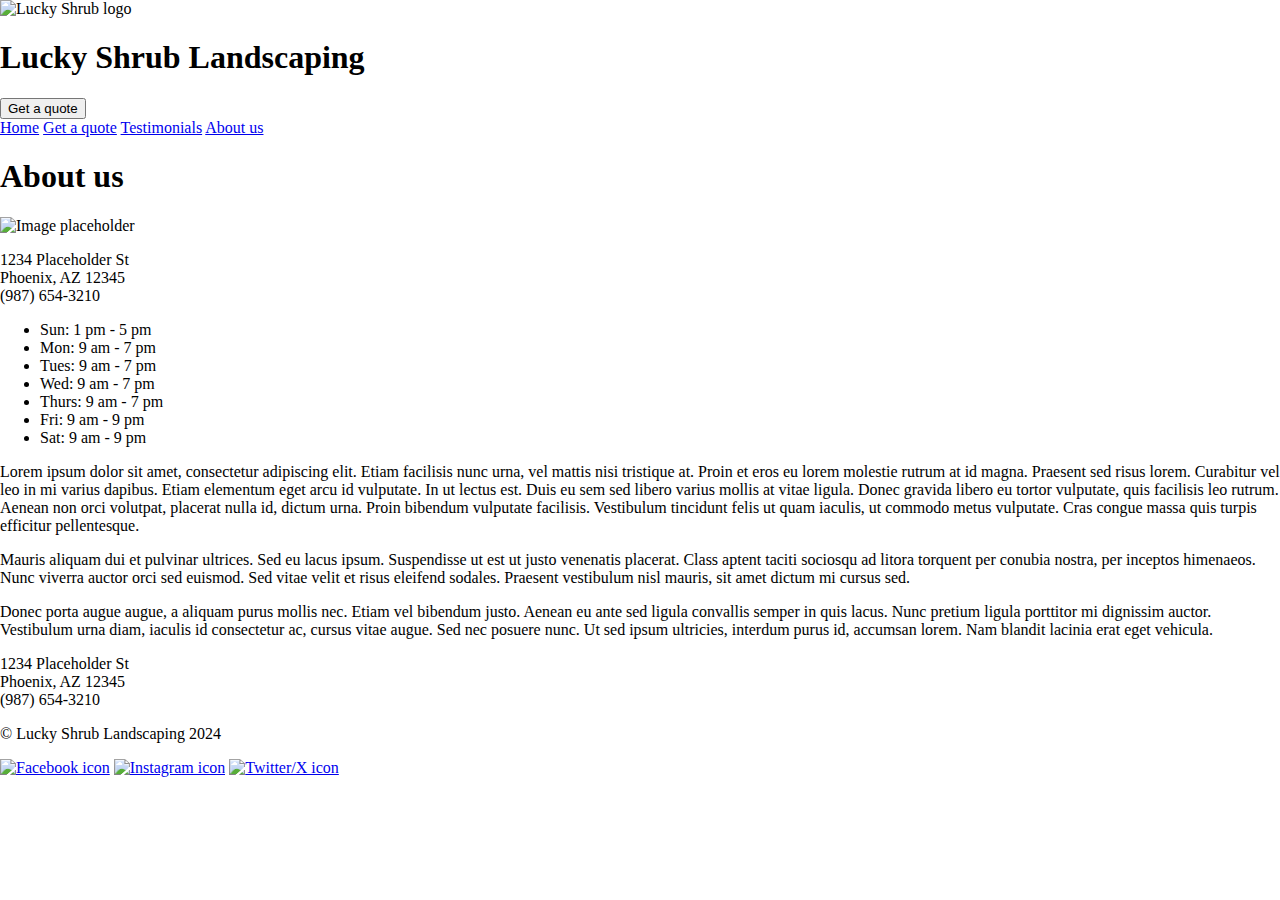
==== about.html @ db033210 "Add placeholder content" ====
<!DOCTYPE html>
<html lang="en">
<head>
    <meta charset="UTF-8">
    <meta name="viewport" content="width=device-width, initial-scale=1.0">
    <title>Lucky Shrub Landscaping</title>
    <link rel="stylesheet" href="style.css">
</head>
<body>
    <header>
        <img src="" alt="Lucky Shrub logo" class="logoImg">
        <h1>Lucky Shrub Landscaping</h1>
        <button>Get a quote</button>
        <nav>
            <a href="index.html">Home</a>
            <a href="quote.html">Get a quote</a>
            <a href="testimonials.html">Testimonials</a>
            <a href="about.html">About us</a>
        </nav>
    </header>
    <div class="container">
        <div class="innerContainer">
            <h1>About us</h1>
            <div class="gridBox">
                <div class="gridItem 1">
                    <img src="" alt="Image placeholder">
                </div>
                <div class="gridItem 2">
                    <p>1234 Placeholder St<br />
                        Phoenix, AZ 12345<br />
                        (987) 654-3210
                    </p>
                    <ul>
                        <li>Sun: 1 pm - 5 pm</li>
                        <li>Mon: 9 am - 7 pm</li>
                        <li>Tues: 9 am - 7 pm</li>
                        <li>Wed: 9 am - 7 pm</li>
                        <li>Thurs: 9 am - 7 pm</li>
                        <li>Fri: 9 am - 9 pm</li>
                        <li>Sat: 9 am - 9 pm</li>
                    </ul>
                </div>
                <div class="gridItem 3">
                    <p>
                        Lorem ipsum dolor sit amet, consectetur adipiscing elit. Etiam facilisis nunc urna, vel mattis nisi tristique at. Proin et eros eu lorem molestie rutrum at id magna. Praesent sed risus lorem. Curabitur vel leo in mi varius dapibus. Etiam elementum eget arcu id vulputate. In ut lectus est. Duis eu sem sed libero varius mollis at vitae ligula. Donec gravida libero eu tortor vulputate, quis facilisis leo rutrum. Aenean non orci volutpat, placerat nulla id, dictum urna. Proin bibendum vulputate facilisis. Vestibulum tincidunt felis ut quam iaculis, ut commodo metus vulputate. Cras congue massa quis turpis efficitur pellentesque.
                    </p>
                    <p>
                        Mauris aliquam dui et pulvinar ultrices. Sed eu lacus ipsum. Suspendisse ut est ut justo venenatis placerat. Class aptent taciti sociosqu ad litora torquent per conubia nostra, per inceptos himenaeos. Nunc viverra auctor orci sed euismod. Sed vitae velit et risus eleifend sodales. Praesent vestibulum nisl mauris, sit amet dictum mi cursus sed.
                    </p>
                    <p>
                        Donec porta augue augue, a aliquam purus mollis nec. Etiam vel bibendum justo. Aenean eu ante sed ligula convallis semper in quis lacus. Nunc pretium ligula porttitor mi dignissim auctor. Vestibulum urna diam, iaculis id consectetur ac, cursus vitae augue. Sed nec posuere nunc. Ut sed ipsum ultricies, interdum purus id, accumsan lorem. Nam blandit lacinia erat eget vehicula.
                    </p>
                </div>
            </div>
        </div>
    </div>
    <footer>
        <p>1234 Placeholder St<br />
            Phoenix, AZ 12345<br />
            (987) 654-3210
        </p>
        <p>&copy Lucky Shrub Landscaping 2024</p>
        <div class="socialMedia">
            <a href="http://www.facebook.com"><img src="" alt="Facebook icon" class="socialIcon"></a>
            <a href="http://www.instagram.com"><img src="" alt="Instagram icon" class="socialIcon"></a>
            <a href="http://www.x.com"><img src="" alt="Twitter/X icon" class="socialIcon"></a>
        </div>
    </footer>

    <script src="script.js"></script>
</body>
</html>
---- style.css ----
* {
  box-sizing: border-box;
}

body {
  margin: 0;
  min-height: 100vh;
}
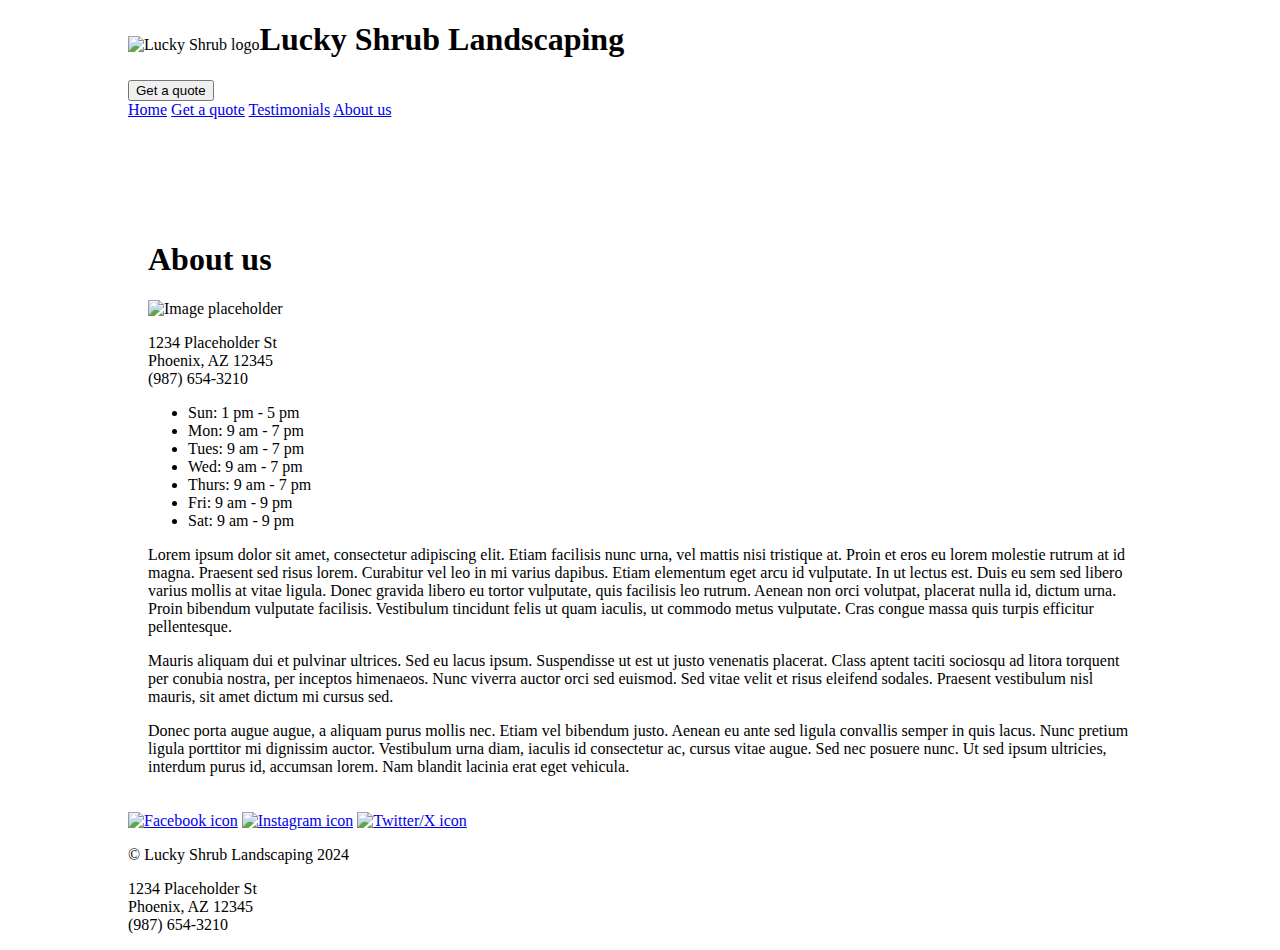
==== commit 0372c51e: "Add layout styling" ====
--- a/about.html
+++ b/about.html
@@ -8,15 +8,19 @@
 </head>
 <body>
     <header>
-        <img src="" alt="Lucky Shrub logo" class="logoImg">
-        <h1>Lucky Shrub Landscaping</h1>
-        <button>Get a quote</button>
-        <nav>
-            <a href="index.html">Home</a>
-            <a href="quote.html">Get a quote</a>
-            <a href="testimonials.html">Testimonials</a>
-            <a href="about.html">About us</a>
-        </nav>
+        <div class="logo">
+            <img src="" alt="Lucky Shrub logo" class="logoImg">
+            <h1>Lucky Shrub Landscaping</h1>
+        </div>
+        <div class="navigation">
+            <button>Get a quote</button>
+            <nav>
+                <a href="index.html">Home</a>
+                <a href="quote.html">Get a quote</a>
+                <a href="testimonials.html">Testimonials</a>
+                <a href="about.html">About us</a>
+            </nav>
+        </div>
     </header>
     <div class="container">
         <div class="innerContainer">
@@ -55,15 +59,17 @@
         </div>
     </div>
     <footer>
-        <p>1234 Placeholder St<br />
-            Phoenix, AZ 12345<br />
-            (987) 654-3210
-        </p>
-        <p>&copy Lucky Shrub Landscaping 2024</p>
         <div class="socialMedia">
             <a href="http://www.facebook.com"><img src="" alt="Facebook icon" class="socialIcon"></a>
             <a href="http://www.instagram.com"><img src="" alt="Instagram icon" class="socialIcon"></a>
             <a href="http://www.x.com"><img src="" alt="Twitter/X icon" class="socialIcon"></a>
+        </div>
+        <div class="footerText">
+            <p>&copy Lucky Shrub Landscaping 2024</p>
+            <p>1234 Placeholder St<br />
+                Phoenix, AZ 12345<br />
+                (987) 654-3210
+            </p>
         </div>
     </footer>
 
--- a/style.css
+++ b/style.css
@@ -7,3 +7,41 @@
   margin: 0;
   min-height: 100vh;
 }
+
+header{
+  height: 200px;
+  width: 80%;
+  max-width: 1200px;
+  margin: 0 auto;
+}
+.logo{
+  display: flex;
+  align-items: baseline;
+}
+
+.container{
+  width: 100%;
+  display: flex;
+  flex-direction: column;
+  align-items: center;
+}
+
+.innerContainer{
+  width: 80%;
+  max-width: 1200px;
+  padding: 20px;
+}
+
+.cardBox{
+  width: 80%;
+  max-width: 1200px;
+}
+.card{
+  padding: 20px;
+}
+
+footer{
+  width: 80%;
+  max-width: 1200px;
+  margin: 0 auto;
+}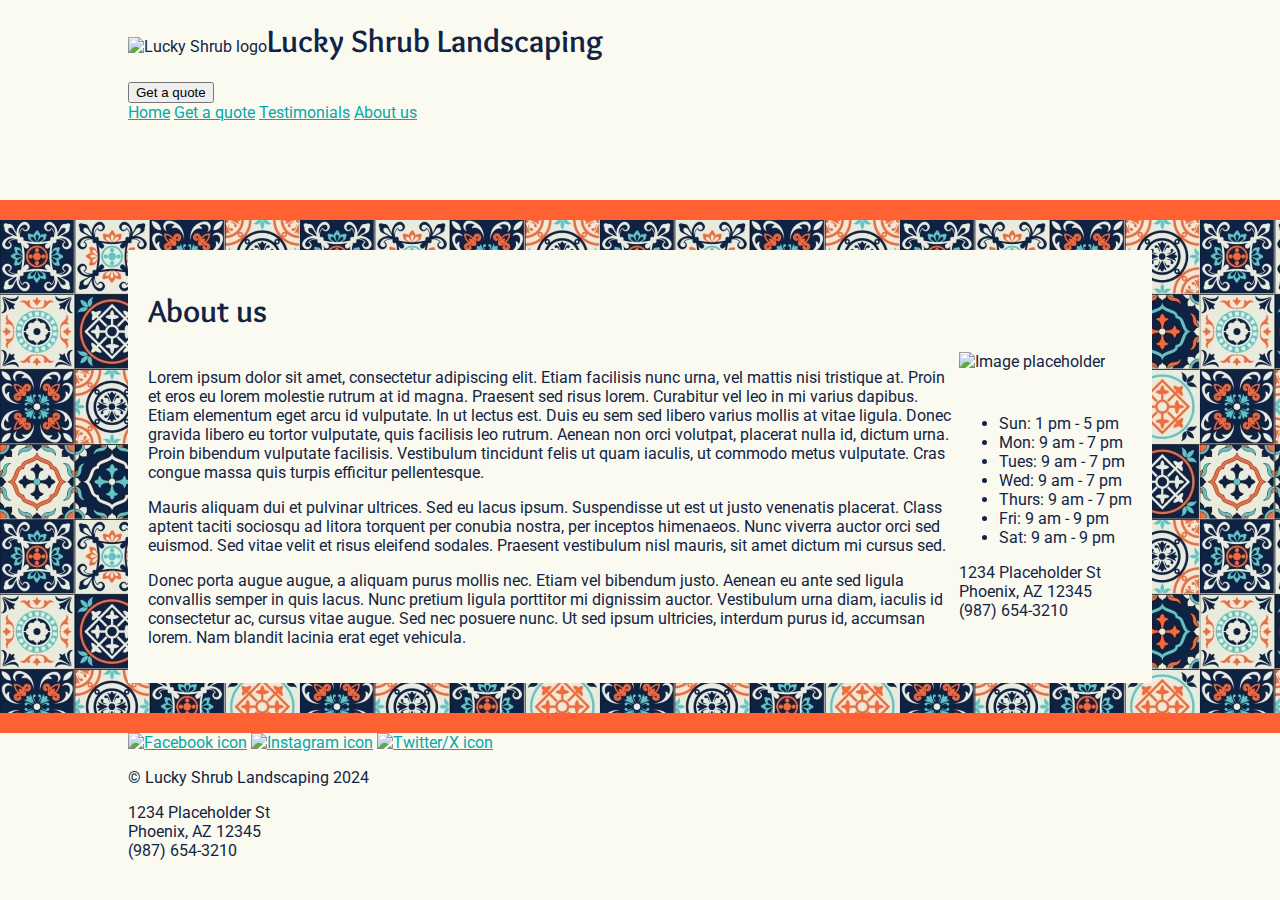
==== commit 4e29f288: "Add media querries for responsiveness" ====
--- a/about.html
+++ b/about.html
@@ -26,14 +26,10 @@
         <div class="innerContainer">
             <h1>About us</h1>
             <div class="gridBox">
-                <div class="gridItem 1">
+                <div class="gridItem g1">
                     <img src="" alt="Image placeholder">
                 </div>
-                <div class="gridItem 2">
-                    <p>1234 Placeholder St<br />
-                        Phoenix, AZ 12345<br />
-                        (987) 654-3210
-                    </p>
+                <div class="gridItem g2">
                     <ul>
                         <li>Sun: 1 pm - 5 pm</li>
                         <li>Mon: 9 am - 7 pm</li>
@@ -43,8 +39,12 @@
                         <li>Fri: 9 am - 9 pm</li>
                         <li>Sat: 9 am - 9 pm</li>
                     </ul>
+                    <p>1234 Placeholder St<br />
+                        Phoenix, AZ 12345<br />
+                        (987) 654-3210
+                    </p>
                 </div>
-                <div class="gridItem 3">
+                <div class="gridItem g3">
                     <p>
                         Lorem ipsum dolor sit amet, consectetur adipiscing elit. Etiam facilisis nunc urna, vel mattis nisi tristique at. Proin et eros eu lorem molestie rutrum at id magna. Praesent sed risus lorem. Curabitur vel leo in mi varius dapibus. Etiam elementum eget arcu id vulputate. In ut lectus est. Duis eu sem sed libero varius mollis at vitae ligula. Donec gravida libero eu tortor vulputate, quis facilisis leo rutrum. Aenean non orci volutpat, placerat nulla id, dictum urna. Proin bibendum vulputate facilisis. Vestibulum tincidunt felis ut quam iaculis, ut commodo metus vulputate. Cras congue massa quis turpis efficitur pellentesque.
                     </p>
--- a/style.css
+++ b/style.css
@@ -1,3 +1,11 @@
+@import url('https://fonts.googleapis.com/css2?family=Overlock&family=Roboto&display=swap');
+
+:root{
+  --cream: #fafaf1;
+  --navy: #122443;
+  --red: #FF6132;
+  --teal: #07a8ab;
+}
 
 * {
   box-sizing: border-box;
@@ -6,6 +14,16 @@
 body {
   margin: 0;
   min-height: 100vh;
+  background-color: var(--cream);
+  color: var(--navy);
+  font-family: "Roboto", Helvetica, Arial, sans-serif;
+}
+h1, h2, h3, h4, h5, h6{
+  font-family: "Overlock", Helvetica, Arial, sans-serif;
+  font-weight: bold;
+}
+a{
+  color: var(--teal);
 }
 
 header{
@@ -24,12 +42,17 @@
   display: flex;
   flex-direction: column;
   align-items: center;
+  background: var(--cream) url("images/tiles.jpg") repeat;
+  border-top: 20px solid var(--red);
+  border-bottom: 20px solid var(--red);
 }
 
 .innerContainer{
   width: 80%;
   max-width: 1200px;
   padding: 20px;
+  background-color: var(--cream);
+  margin: 30px;
 }
 
 .cardBox{
@@ -38,10 +61,52 @@
 }
 .card{
   padding: 20px;
+  background-color: var(--cream);
+  margin: 30px 0;
+}
+.card:last-child{
+  margin-bottom: 0;
 }
 
 footer{
   width: 80%;
   max-width: 1200px;
   margin: 0 auto;
+}
+
+@media screen and (min-width: 600px){
+  .cardBox{
+    display: flex;
+    justify-content: space-between;
+  }
+
+  .card{
+    margin: 30px 30px 0 30px;
+  }
+  .card:first-child{
+    margin-left: 0;
+  }
+  .card:last-child{
+    margin-right: 0;
+  }
+
+  .gridBox{
+    display: grid;
+    grid-template-columns: auto auto;
+  }
+  .g3{
+    grid-column: span 2;
+  }
+}
+
+@media screen and (min-width: 1000px){
+  .g1{
+    grid-area: 1 / 2 / 2 / 3;
+  }
+  .g2{
+    grid-area: 2 / 2 / 3 / 3;
+  }
+  .g3{
+    grid-area: 1 / 1 / 3 / 2;
+  }
 }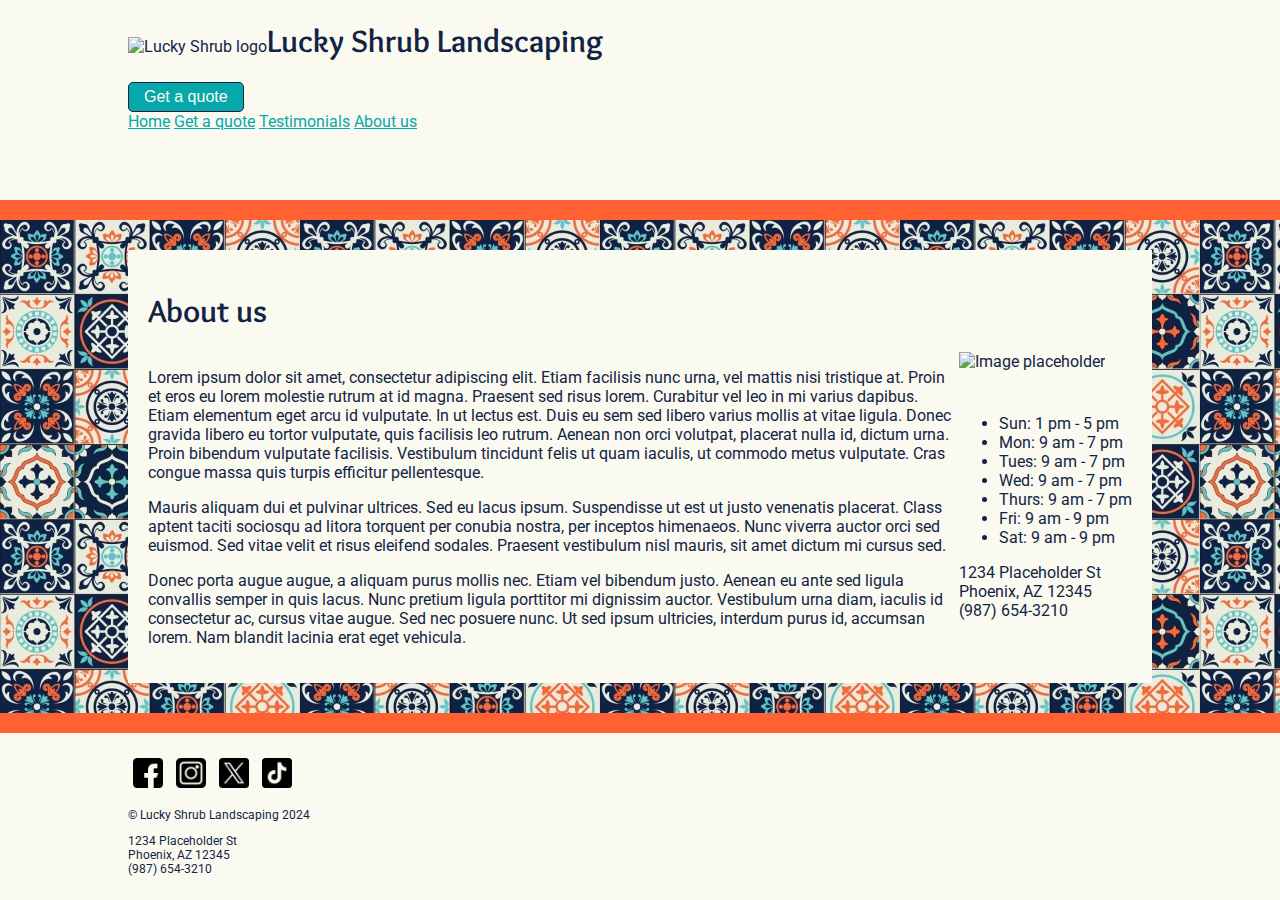
==== commit 90d63e65: "Footer styling" ====
--- a/about.html
+++ b/about.html
@@ -60,9 +60,10 @@
     </div>
     <footer>
         <div class="socialMedia">
-            <a href="http://www.facebook.com"><img src="" alt="Facebook icon" class="socialIcon"></a>
-            <a href="http://www.instagram.com"><img src="" alt="Instagram icon" class="socialIcon"></a>
-            <a href="http://www.x.com"><img src="" alt="Twitter/X icon" class="socialIcon"></a>
+            <a href="http://www.facebook.com"><img src="images/icons/facebook.png" alt="Facebook icon" class="socialIcon"></a>
+            <a href="http://www.instagram.com"><img src="images/icons/instagram.png" alt="Instagram icon" class="socialIcon"></a>
+            <a href="http://www.x.com"><img src="images/icons/twitter.png" alt="Twitter/X icon" class="socialIcon"></a>
+            <a href="http://www.tiktok.com"><img src="images/icons/tiktok.png" alt="TikTok icon" class="socialIcon"></a>
         </div>
         <div class="footerText">
             <p>&copy Lucky Shrub Landscaping 2024</p>
--- a/style.css
+++ b/style.css
@@ -6,7 +6,6 @@
   --red: #FF6132;
   --teal: #07a8ab;
 }
-
 * {
   box-sizing: border-box;
 }
@@ -24,6 +23,18 @@
 }
 a{
   color: var(--teal);
+}
+button{
+  background-color: var(--teal);
+  color: var(--cream);
+  border: none;
+  border-radius: 5px;
+  border: 1px solid var(--navy);
+  font-size: 1em;
+  padding: 5px 15px;
+}
+button:hover, button:active{
+  background-color: var(--red);
 }
 
 header{
@@ -46,7 +57,6 @@
   border-top: 20px solid var(--red);
   border-bottom: 20px solid var(--red);
 }
-
 .innerContainer{
   width: 80%;
   max-width: 1200px;
@@ -55,6 +65,7 @@
   margin: 30px;
 }
 
+/* Index page styling */
 .cardBox{
   width: 80%;
   max-width: 1200px;
@@ -68,18 +79,59 @@
   margin-bottom: 0;
 }
 
+/* Quote page styling */
+form{
+  width: 100%;
+  max-width: 850px;
+}
+.formList div{
+  padding: 8px 15px;
+}
+form input{
+  width: 100%;
+}
+#description{
+  width: 100%;
+  height: 100px;
+}
+#zip{
+  width: 80%;
+}
+.smInput{
+  display: grid;
+  grid-template-columns: 60% 40%;
+  column-gap: 10px;
+  justify-content: center;
+  align-items: baseline;
+}
+.smInput div{
+  padding: 0;
+}
+.required{
+  color: var(--red);
+}
+.formList button{
+  width: 100px;
+  margin: 20px;
+}
+
 footer{
   width: 80%;
   max-width: 1200px;
   margin: 0 auto;
+  padding-top: 20px;
+}
+.socialIcon{
+  height: 30px;
+  margin: 5px;
 }
 
 @media screen and (min-width: 600px){
+  /* Index page styling */
   .cardBox{
     display: flex;
     justify-content: space-between;
   }
-
   .card{
     margin: 30px 30px 0 30px;
   }
@@ -90,6 +142,7 @@
     margin-right: 0;
   }
 
+  /* About page styling */
   .gridBox{
     display: grid;
     grid-template-columns: auto auto;
@@ -97,9 +150,25 @@
   .g3{
     grid-column: span 2;
   }
+
+  /* Quote page styling */
+  .formList{
+    display: grid;
+    grid-template-columns: 50% 50%;
+    justify-content: center;
+    align-items: baseline;
+  }
+  .wideInput{
+    grid-column: span 2;
+  }
+
+  footer{
+    font-size: 0.75em;
+  }
 }
 
 @media screen and (min-width: 1000px){
+  /* About page styling */
   .g1{
     grid-area: 1 / 2 / 2 / 3;
   }
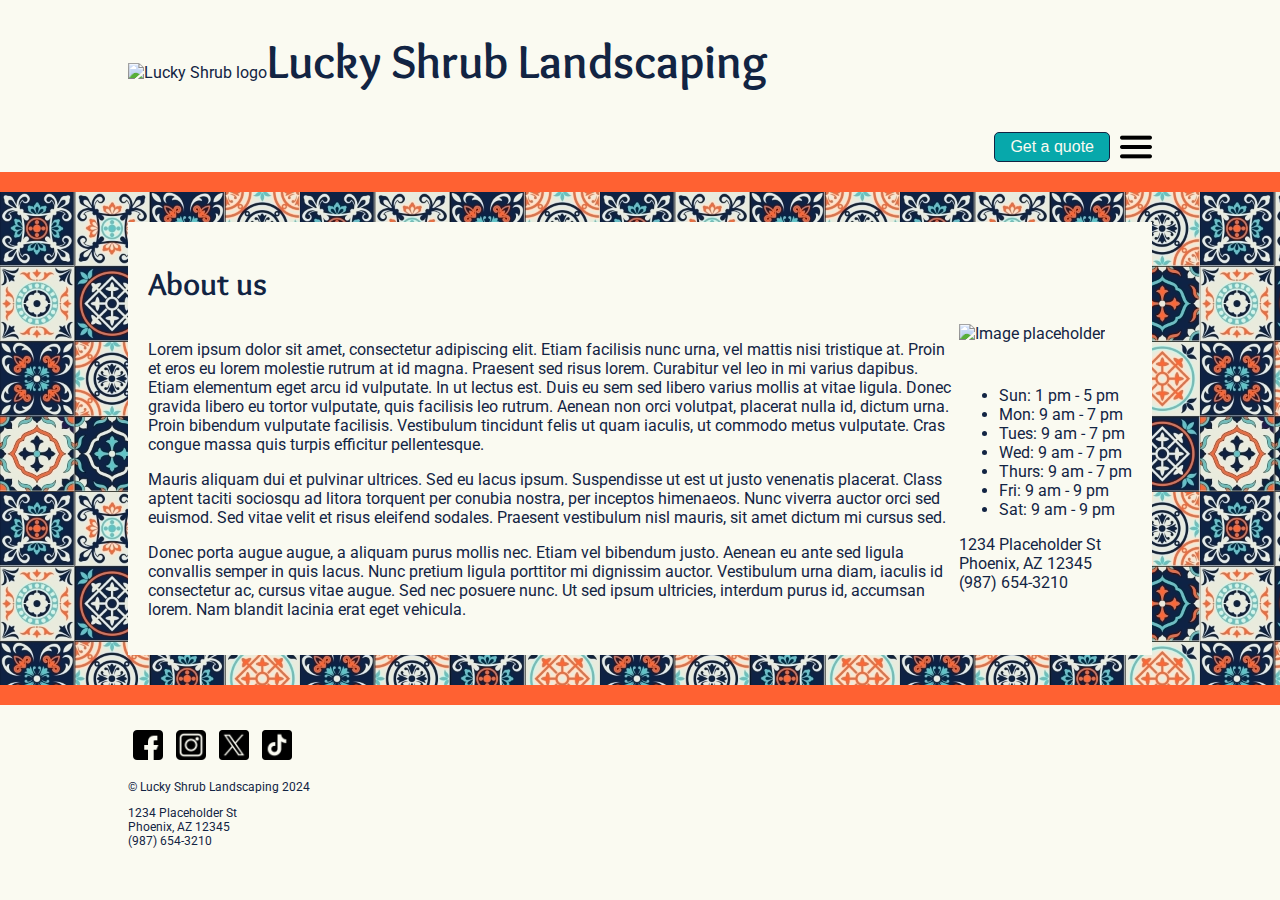
==== commit b34997c1: "Create hamburger dropdown menu" ====
--- a/about.html
+++ b/about.html
@@ -12,14 +12,15 @@
             <img src="" alt="Lucky Shrub logo" class="logoImg">
             <h1>Lucky Shrub Landscaping</h1>
         </div>
-        <div class="navigation">
+        <div class="nav">
             <button>Get a quote</button>
-            <nav>
-                <a href="index.html">Home</a>
-                <a href="quote.html">Get a quote</a>
-                <a href="testimonials.html">Testimonials</a>
-                <a href="about.html">About us</a>
-            </nav>
+            <img src="images/icons/menu-burger.png" id="menuIcon" alt="navigation menu">
+        </div>
+        <div class="navDropdown">
+            <a href="index.html">Home</a>
+            <a href="quote.html">Get a quote</a>
+            <a href="testimonials.html">Testimonials</a>
+            <a href="about.html">About us</a>
         </div>
     </header>
     <div class="container">
@@ -74,6 +75,7 @@
         </div>
     </footer>
 
+    <script src="https://ajax.googleapis.com/ajax/libs/jquery/3.7.1/jquery.min.js"></script>
     <script src="script.js"></script>
 </body>
 </html>--- a/style.css
+++ b/style.css
@@ -38,7 +38,6 @@
 }
 
 header{
-  height: 200px;
   width: 80%;
   max-width: 1200px;
   margin: 0 auto;
@@ -46,6 +45,40 @@
 .logo{
   display: flex;
   align-items: baseline;
+}
+.logo h1{
+  font-size: 3em;
+}
+
+.nav{
+  display: flex;
+  align-items: center;
+  justify-content: right;
+}
+.navDropdown{
+  display: none;
+  background-color: var(--cream);
+  text-align: right;
+}
+.active{
+  display: block;
+}
+.navDropdown a{
+  display: block;
+  font-size: 1.25em;
+  text-decoration: none;
+  color: var(--navy);
+  padding: 8px 0;
+  border-top: 1px solid var(--red);
+}
+.navDropdown a:hover, .navDropdown a:active{
+  color: var(--teal);
+}
+.nav button{
+  margin: 10px;
+}
+#menuIcon{
+  cursor: pointer;
 }
 
 .container{
@@ -73,10 +106,7 @@
 .card{
   padding: 20px;
   background-color: var(--cream);
-  margin: 30px 0;
-}
-.card:last-child{
-  margin-bottom: 0;
+  margin-top: 30px;
 }
 
 /* Quote page styling */
@@ -132,14 +162,11 @@
     display: flex;
     justify-content: space-between;
   }
-  .card{
-    margin: 30px 30px 0 30px;
-  }
   .card:first-child{
-    margin-left: 0;
+    margin-right: 30px;
   }
   .card:last-child{
-    margin-right: 0;
+    margin-left: 30px;
   }
 
   /* About page styling */
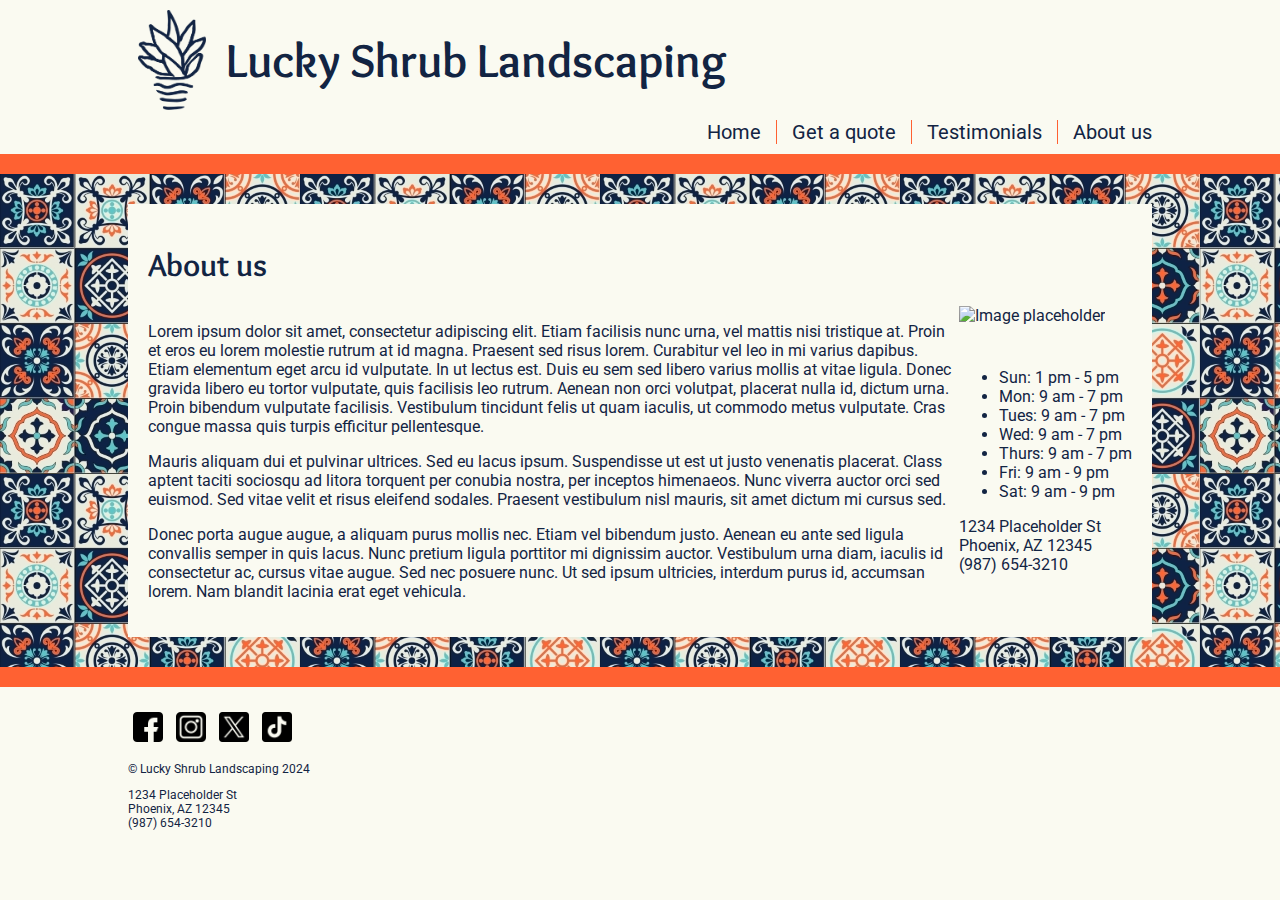
==== commit 30584b6a: "Logo and header styling" ====
--- a/about.html
+++ b/about.html
@@ -9,7 +9,7 @@
 <body>
     <header>
         <div class="logo">
-            <img src="" alt="Lucky Shrub logo" class="logoImg">
+            <img src="images/blueLogo.png" alt="Lucky Shrub logo" class="logoImg">
             <h1>Lucky Shrub Landscaping</h1>
         </div>
         <div class="nav">
--- a/style.css
+++ b/style.css
@@ -32,6 +32,7 @@
   border: 1px solid var(--navy);
   font-size: 1em;
   padding: 5px 15px;
+  cursor: pointer;
 }
 button:hover, button:active{
   background-color: var(--red);
@@ -44,12 +45,18 @@
 }
 .logo{
   display: flex;
-  align-items: baseline;
+  align-items: center;
 }
 .logo h1{
-  font-size: 3em;
-}
-
+  font-size: 2em;
+  margin: 10px;
+}
+.logoImg{
+  height: 100px;
+  margin: 10px;
+}
+
+/* Navigation */
 .nav{
   display: flex;
   align-items: center;
@@ -108,6 +115,13 @@
   background-color: var(--cream);
   margin-top: 30px;
 }
+.card a{
+  color: var(--navy);
+  text-decoration: none;
+}
+.card a:hover, .card a:active{
+  color: var(--teal);
+}
 
 /* Quote page styling */
 form{
@@ -145,6 +159,7 @@
   margin: 20px;
 }
 
+/* Footer styling */
 footer{
   width: 80%;
   max-width: 1200px;
@@ -156,7 +171,30 @@
   margin: 5px;
 }
 
+/* Responsive styling for tablets and larger */
 @media screen and (min-width: 600px){
+  .logo h1{
+    font-size: 3em;
+  }
+
+  /* Navigation */
+  .active{
+    display: flex;
+    flex-direction: row;
+    justify-content: right;
+    margin-bottom: 10px;
+  }
+  .navDropdown a{
+    display: inline-block;
+    border-top: 0;
+    border-right: 1px solid var(--red);
+    padding: 0 15px;
+  }
+  .navDropdown a:last-child{
+    border-right: 0;
+    padding-right: 0;
+  }
+
   /* Index page styling */
   .cardBox{
     display: flex;
@@ -194,7 +232,19 @@
   }
 }
 
+/* Responsive styling for laptops and larger */
 @media screen and (min-width: 1000px){
+  /* Navigation */
+  .nav{
+    display: none;
+  }
+  .navDropdown{
+    display: flex;
+    flex-direction: row;
+    justify-content: right;
+    margin-bottom: 10px;
+  }
+
   /* About page styling */
   .g1{
     grid-area: 1 / 2 / 2 / 3;
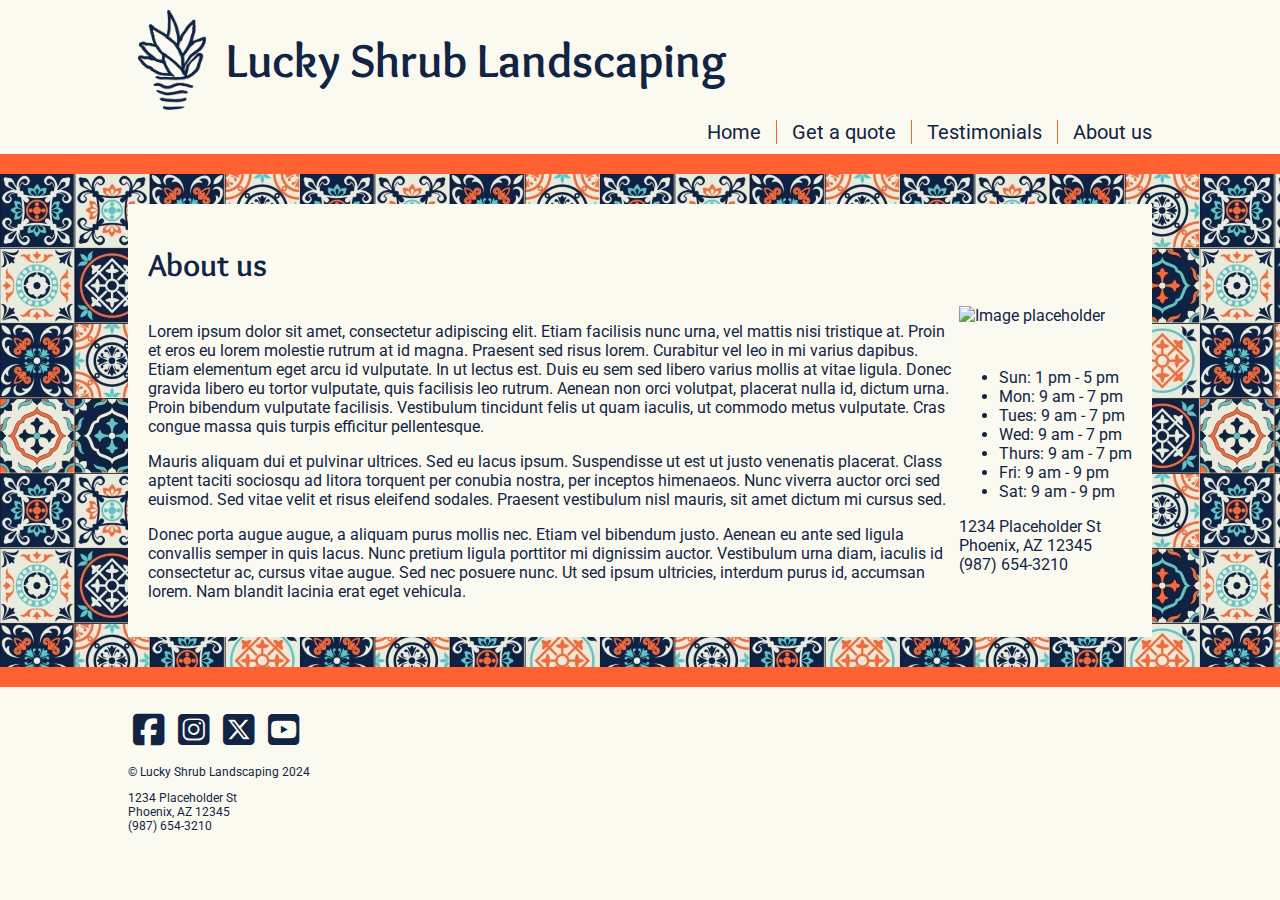
==== commit b6d8ea7d: "Fix social icons" ====
--- a/about.html
+++ b/about.html
@@ -5,6 +5,7 @@
     <meta name="viewport" content="width=device-width, initial-scale=1.0">
     <title>Lucky Shrub Landscaping</title>
     <link rel="stylesheet" href="style.css">
+    <link rel="stylesheet" href="https://cdnjs.cloudflare.com/ajax/libs/font-awesome/6.5.2/css/all.min.css">
 </head>
 <body>
     <header>
@@ -61,10 +62,10 @@
     </div>
     <footer>
         <div class="socialMedia">
-            <a href="http://www.facebook.com"><img src="images/icons/facebook.png" alt="Facebook icon" class="socialIcon"></a>
-            <a href="http://www.instagram.com"><img src="images/icons/instagram.png" alt="Instagram icon" class="socialIcon"></a>
-            <a href="http://www.x.com"><img src="images/icons/twitter.png" alt="Twitter/X icon" class="socialIcon"></a>
-            <a href="http://www.tiktok.com"><img src="images/icons/tiktok.png" alt="TikTok icon" class="socialIcon"></a>
+            <a href="http://www.facebook.com" target="_blank"><i class="fa-brands fa-square-facebook socialIcon"></i></a>
+            <a href="http://www.instagram.com" target="_blank"><i class="fa-brands fa-square-instagram socialIcon"></i></a>
+            <a href="http://www.x.com" target="_blank"><i class="fa-brands fa-square-x-twitter socialIcon"></i></a>
+            <a href="http://www.youtube.com" target="_blank"><i class="fa-brands fa-square-youtube socialIcon"></i></a>
         </div>
         <div class="footerText">
             <p>&copy Lucky Shrub Landscaping 2024</p>
--- a/style.css
+++ b/style.css
@@ -167,8 +167,9 @@
   padding-top: 20px;
 }
 .socialIcon{
-  height: 30px;
   margin: 5px;
+  color: var(--navy);
+  font-size: 2.5em;
 }
 
 /* Responsive styling for tablets and larger */
@@ -230,6 +231,9 @@
   footer{
     font-size: 0.75em;
   }
+  .socialIcon{
+    font-size: 3em;
+  }
 }
 
 /* Responsive styling for laptops and larger */
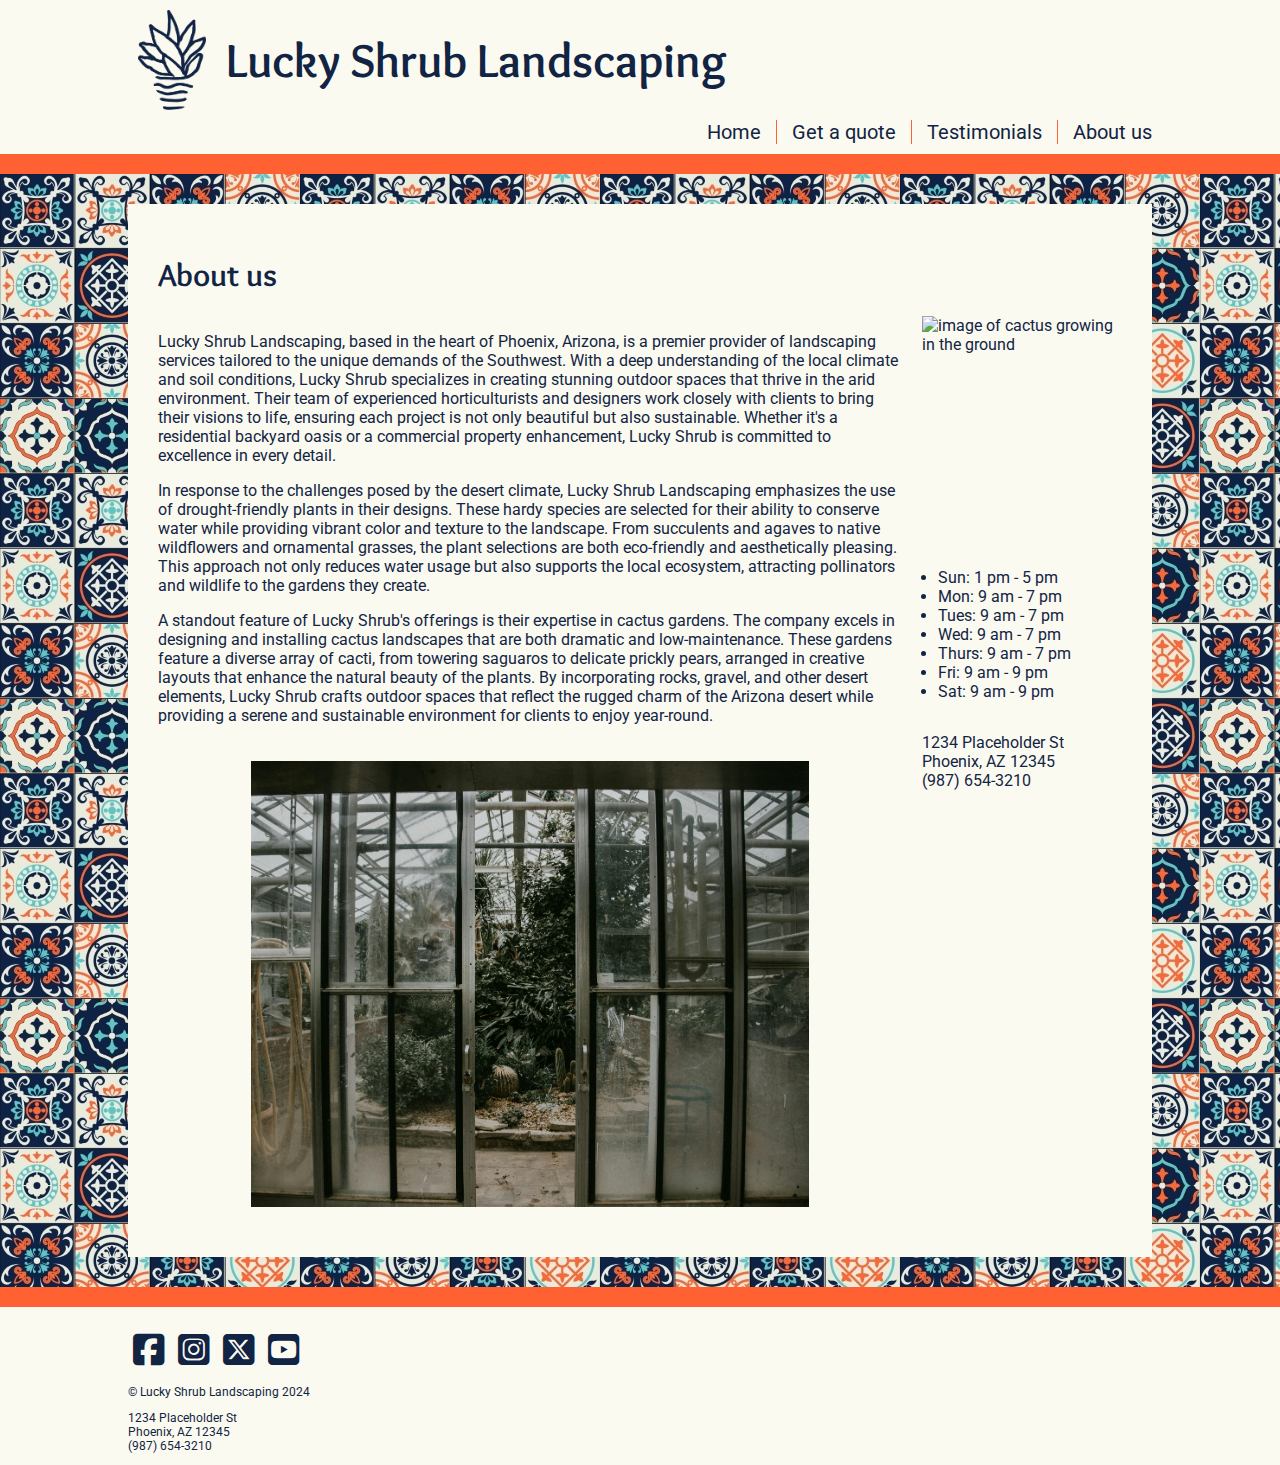
==== commit 38f0d09a: "Add content" ====
--- a/about.html
+++ b/about.html
@@ -29,7 +29,7 @@
             <h1>About us</h1>
             <div class="gridBox">
                 <div class="gridItem g1">
-                    <img src="" alt="Image placeholder">
+                    <img src="images/testSq.jpg" alt="image of cactus growing in the ground" class="aboutImg">
                 </div>
                 <div class="gridItem g2">
                     <ul>
@@ -48,14 +48,17 @@
                 </div>
                 <div class="gridItem g3">
                     <p>
-                        Lorem ipsum dolor sit amet, consectetur adipiscing elit. Etiam facilisis nunc urna, vel mattis nisi tristique at. Proin et eros eu lorem molestie rutrum at id magna. Praesent sed risus lorem. Curabitur vel leo in mi varius dapibus. Etiam elementum eget arcu id vulputate. In ut lectus est. Duis eu sem sed libero varius mollis at vitae ligula. Donec gravida libero eu tortor vulputate, quis facilisis leo rutrum. Aenean non orci volutpat, placerat nulla id, dictum urna. Proin bibendum vulputate facilisis. Vestibulum tincidunt felis ut quam iaculis, ut commodo metus vulputate. Cras congue massa quis turpis efficitur pellentesque.
+                        Lucky Shrub Landscaping, based in the heart of Phoenix, Arizona, is a premier provider of landscaping services tailored to the unique demands of the Southwest. With a deep understanding of the local climate and soil conditions, Lucky Shrub specializes in creating stunning outdoor spaces that thrive in the arid environment. Their team of experienced horticulturists and designers work closely with clients to bring their visions to life, ensuring each project is not only beautiful but also sustainable. Whether it's a residential backyard oasis or a commercial property enhancement, Lucky Shrub is committed to excellence in every detail.
                     </p>
                     <p>
-                        Mauris aliquam dui et pulvinar ultrices. Sed eu lacus ipsum. Suspendisse ut est ut justo venenatis placerat. Class aptent taciti sociosqu ad litora torquent per conubia nostra, per inceptos himenaeos. Nunc viverra auctor orci sed euismod. Sed vitae velit et risus eleifend sodales. Praesent vestibulum nisl mauris, sit amet dictum mi cursus sed.
+                        In response to the challenges posed by the desert climate, Lucky Shrub Landscaping emphasizes the use of drought-friendly plants in their designs. These hardy species are selected for their ability to conserve water while providing vibrant color and texture to the landscape. From succulents and agaves to native wildflowers and ornamental grasses, the plant selections are both eco-friendly and aesthetically pleasing. This approach not only reduces water usage but also supports the local ecosystem, attracting pollinators and wildlife to the gardens they create.
                     </p>
                     <p>
-                        Donec porta augue augue, a aliquam purus mollis nec. Etiam vel bibendum justo. Aenean eu ante sed ligula convallis semper in quis lacus. Nunc pretium ligula porttitor mi dignissim auctor. Vestibulum urna diam, iaculis id consectetur ac, cursus vitae augue. Sed nec posuere nunc. Ut sed ipsum ultricies, interdum purus id, accumsan lorem. Nam blandit lacinia erat eget vehicula.
+                        A standout feature of Lucky Shrub's offerings is their expertise in cactus gardens. The company excels in designing and installing cactus landscapes that are both dramatic and low-maintenance. These gardens feature a diverse array of cacti, from towering saguaros to delicate prickly pears, arranged in creative layouts that enhance the natural beauty of the plants. By incorporating rocks, gravel, and other desert elements, Lucky Shrub crafts outdoor spaces that reflect the rugged charm of the Arizona desert while providing a serene and sustainable environment for clients to enjoy year-round.
                     </p>
+                    <div class="centerImg">
+                        <img src="images/greenhouse.jpg" alt="image of a greenhouse">
+                    </div>
                 </div>
             </div>
         </div>
--- a/style.css
+++ b/style.css
@@ -23,6 +23,9 @@
 }
 a{
   color: var(--teal);
+}
+ul{
+  padding: 1em;
 }
 button{
   background-color: var(--teal);
@@ -122,6 +125,9 @@
 .card a:hover, .card a:active{
   color: var(--teal);
 }
+.cardImg{
+  width: 100%;
+}
 
 /* Quote page styling */
 form{
@@ -159,6 +165,79 @@
   margin: 20px;
 }
 
+/* Testimonial slideshow */
+.slideshow{
+  width: 100%;
+  position: relative;
+}
+.slide{
+  display: none;
+}
+
+.slideImg{
+  width: 100%;
+}
+
+#prev, #next{
+  cursor: pointer;
+  position: absolute;
+  top: 50%;
+  width: auto;
+  padding: 16px;
+  margin-top: -1em;
+  color: var(--cream);
+  font-weight: bold;
+  font-size: 2em;
+  transition: 0.6s ease;
+  user-select: none;
+}
+
+#prev{
+  left: 0;
+  border-radius: 0 5px 5px 0;
+}
+
+#next{
+  right: 0;
+  border-radius: 5px 0 0 5px;
+}
+
+#prev:hover, #next:hover {
+  background-color: rgba(0,0,0,0.6);
+}
+
+.slideCaption{
+  color: var(--cream);
+  position: absolute;
+  bottom: 0;
+  background-color: rgba(0,0,0,0.6);
+  padding: 15px;
+  width: 100%;
+}
+
+.fade {
+  animation-name: fade;
+  animation-duration: 1.5s;
+}
+
+@keyframes fade {
+  from {opacity: .4}
+  to {opacity: 1}
+}
+
+/* About page */
+.g1 img{
+  width: 100%;
+}
+.centerImg{
+  display: flex;
+  justify-content: center;
+}
+.centerImg img{
+  width: 75%;
+  margin: 20px;
+}
+
 /* Footer styling */
 footer{
   width: 80%;
@@ -174,6 +253,10 @@
 
 /* Responsive styling for tablets and larger */
 @media screen and (min-width: 600px){
+  .innerContainer{
+    padding: 30px;
+  }
+
   .logo h1{
     font-size: 3em;
   }
@@ -201,17 +284,16 @@
     display: flex;
     justify-content: space-between;
   }
-  .card:first-child{
-    margin-right: 30px;
-  }
-  .card:last-child{
-    margin-left: 30px;
+  .card{
+    width: 30%;
   }
 
   /* About page styling */
   .gridBox{
     display: grid;
-    grid-template-columns: auto auto;
+    grid-template-columns: auto 200px;
+    grid-template-rows: 200px auto;
+    grid-gap: 20px;
   }
   .g3{
     grid-column: span 2;
@@ -234,6 +316,11 @@
   .socialIcon{
     font-size: 3em;
   }
+
+  /* Testimonials page */
+  .slideCaption{
+    font-size: 1.5em;
+  }
 }
 
 /* Responsive styling for laptops and larger */
